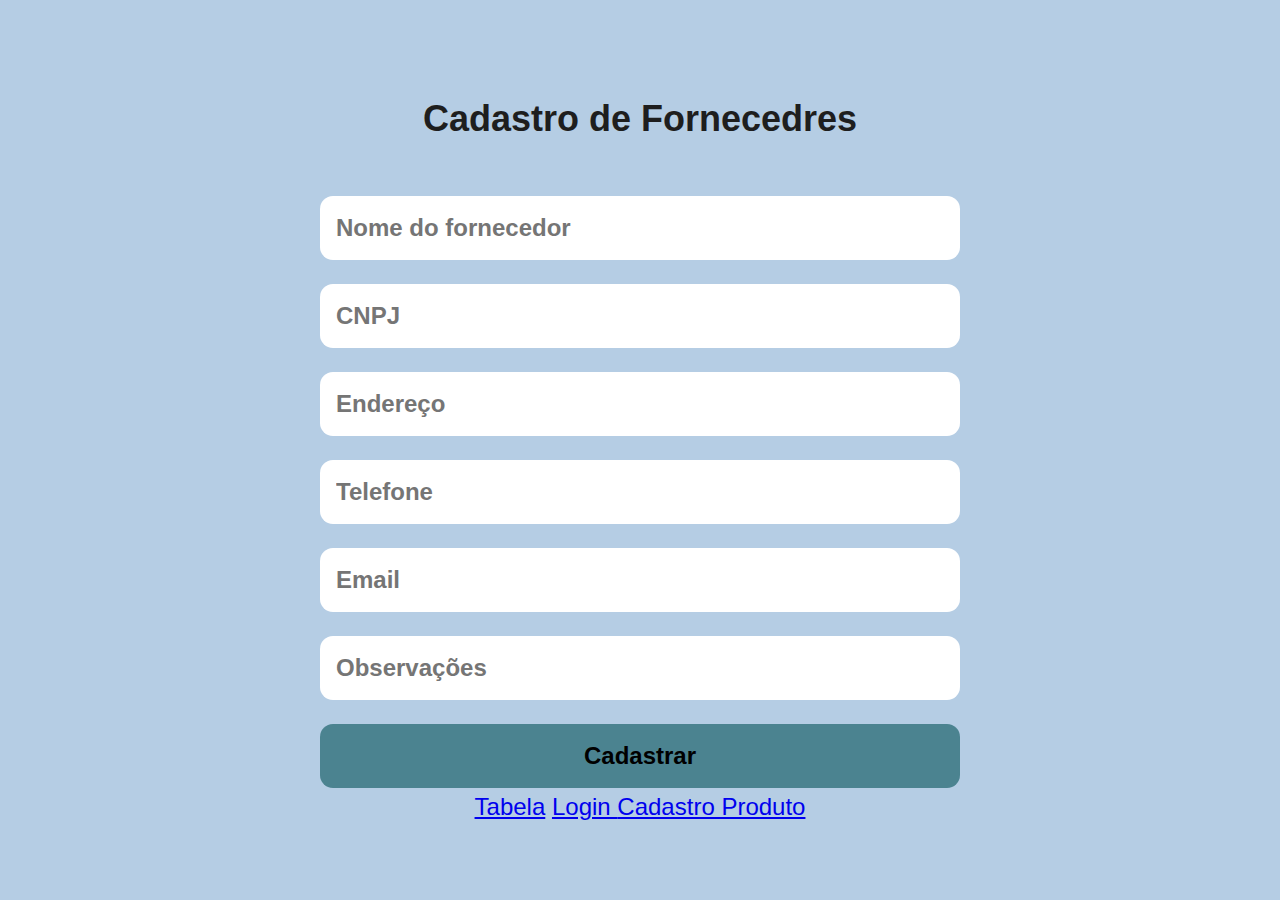
==== Sprint-1/cadastro_fornecedor.html @ cef705a7 "sprint 1 semi finalizada" ====
<!DOCTYPE html>
<html lang="en">
<head>
    <meta charset="UTF-8">
    <meta name="viewport" content="width=device-width, initial-scale=1.0">
    <link rel="stylesheet" href="style.css">
    <title>Document</title>
</head>
<body>
    <form>
        <div class="container-form">
            <h2>Cadastro de Fornecedres</h2>
            <div class="input-buttons">
                <input type="text" placeholder="Nome do fornecedor"> 
                <input type="text" placeholder="CNPJ">
                <input type="text" placeholder="Endereço">
                <input type="text" placeholder="Telefone">
                <input type="email" placeholder="Email">
                <input type="text" placeholder="Observações">
                <button>Cadastrar</button>
            </div>
            <a href="tabela_informacoes.html">Tabela</a>
            <a href="login.html"> Login </a>
            <a href="cadastro_produto.html">Cadastro Produto</a>
        </div>
    </form>
</body>
</html>
---- Sprint-1/style.css ----
*{
    box-sizing: border-box;
    margin: 0;
    padding: 0;
}

body{
    line-height: 1.6;
    background-color: #B5CDE4;
    font-family: Arial, Helvetica, sans-serif;
    color: #1E1E1E;
}

main{
    display: flex;
    justify-content: center;
    flex-direction: column;
}

form{
    display: flex;
    justify-content: center;
    align-items: center;
    margin-top: 10vh;
    flex: 1;
}

.container-form {
    width: 50%;
    min-width: 10rem;
    text-align: center;
    font-size: 1.5rem;
}

.input-buttons {
    margin-top: 3rem;
    display: flex;
    flex-direction: column;
    gap: 1.5rem;
}

input, button { /* configura os botoes e inputs */
    height: 4rem;
    border-radius: 13px;
    border: none;
    font-weight: bold;
    padding-left: 1rem;
    padding-right: 1rem;
    font-size: 1.5rem;
}

button {
    background-color: #4B8390;
    font-size: 1.5rem;
}

input::placeholder{
    color: #757575;
}


/* Parte somente para cadastro_produto.html */
.button-produtos{
    width: 25%;
    align-self: flex-end;
    overflow:hidden;
}

/* TABELAAAAAAAA AAAAAAAAAAAAAAAAAAAA */

.container-table {
    display: flex;
    justify-content: center;
    align-items: center;
    margin-top: 10vh;
    flex: 1;
}

table{
    border-collapse: separate;  
    border-spacing: 0;
    width: 70%;
}

thead {
    color: #f0f0f0;
    background-color: rgb(1, 63, 87);
}

thead th:first-child{
    padding-left: 1rem;
    padding-right: 1rem;
}

tbody {
    background-color: rgb(231, 238, 241);
}

tbody tr th{
    color: #f0f0f0;
    background-color: rgb(15, 117, 158);
}

td, th {
    border: 1px solid black;
    text-align: center;
    padding-top: 10px;
    padding-bottom: 10px;
    font-weight: 400;   
    font-size: 1.2rem;
}
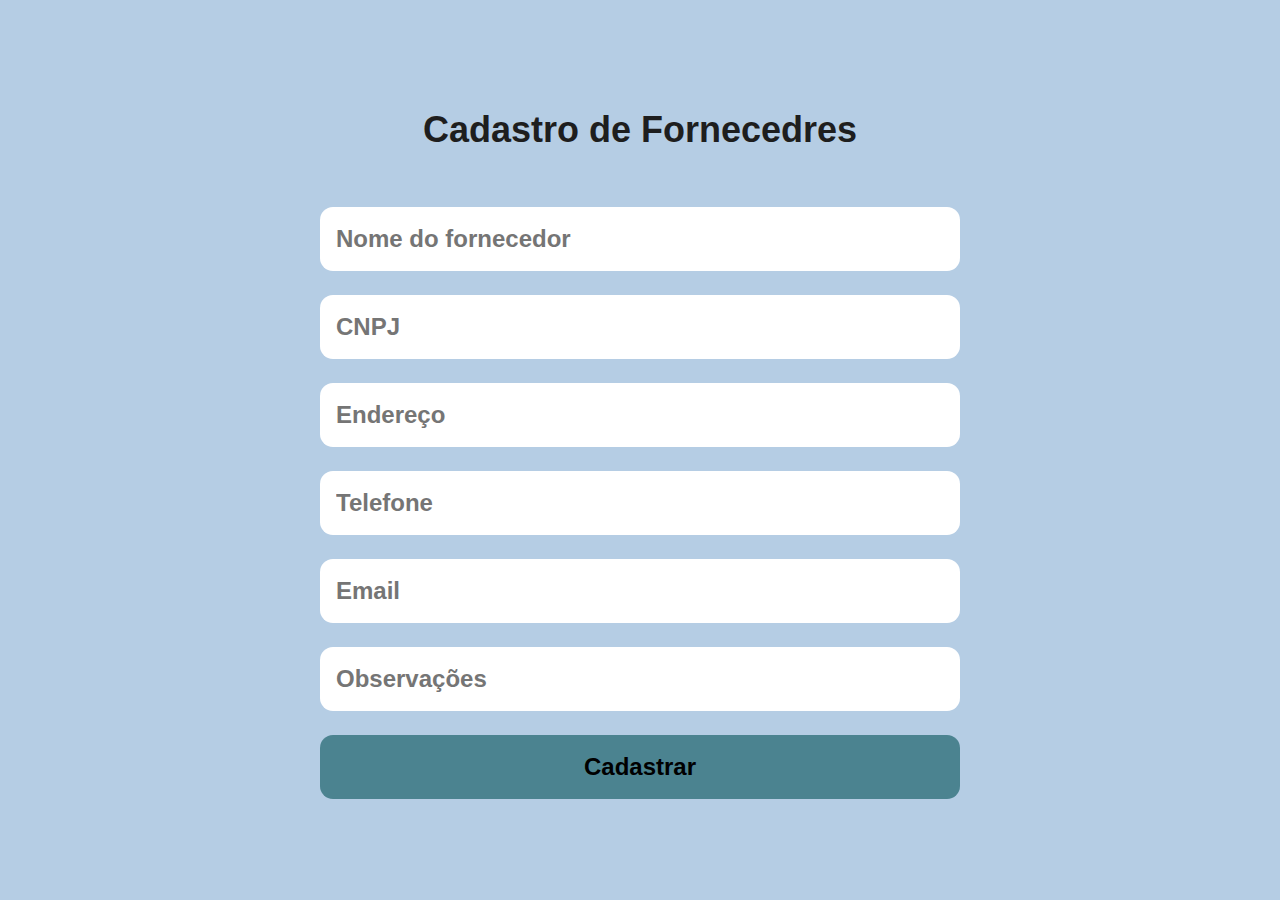
==== commit 373b8381: "finalização do site" ====
--- a/Sprint-1/cadastro_fornecedor.html
+++ b/Sprint-1/cadastro_fornecedor.html
@@ -1,10 +1,10 @@
 <!DOCTYPE html>
-<html lang="en">
+<html lang="pt-br">
 <head>
     <meta charset="UTF-8">
     <meta name="viewport" content="width=device-width, initial-scale=1.0">
     <link rel="stylesheet" href="style.css">
-    <title>Document</title>
+    <title>FutureByte</title>
 </head>
 <body>
     <form>
@@ -19,9 +19,6 @@
                 <input type="text" placeholder="Observações">
                 <button>Cadastrar</button>
             </div>
-            <a href="tabela_informacoes.html">Tabela</a>
-            <a href="login.html"> Login </a>
-            <a href="cadastro_produto.html">Cadastro Produto</a>
         </div>
     </form>
 </body>
--- a/Sprint-1/style.css
+++ b/Sprint-1/style.css
@@ -9,19 +9,19 @@
     background-color: #B5CDE4;
     font-family: Arial, Helvetica, sans-serif;
     color: #1E1E1E;
-}
 
-main{
     display: flex;
     justify-content: center;
     flex-direction: column;
+
+    height: 100vh;
+    width: 100vw;
 }
 
 form{
     display: flex;
     justify-content: center;
     align-items: center;
-    margin-top: 10vh;
     flex: 1;
 }
 
@@ -79,7 +79,7 @@
 table{
     border-collapse: separate;  
     border-spacing: 0;
-    width: 70%;
+    width: 90%;
 }
 
 thead {
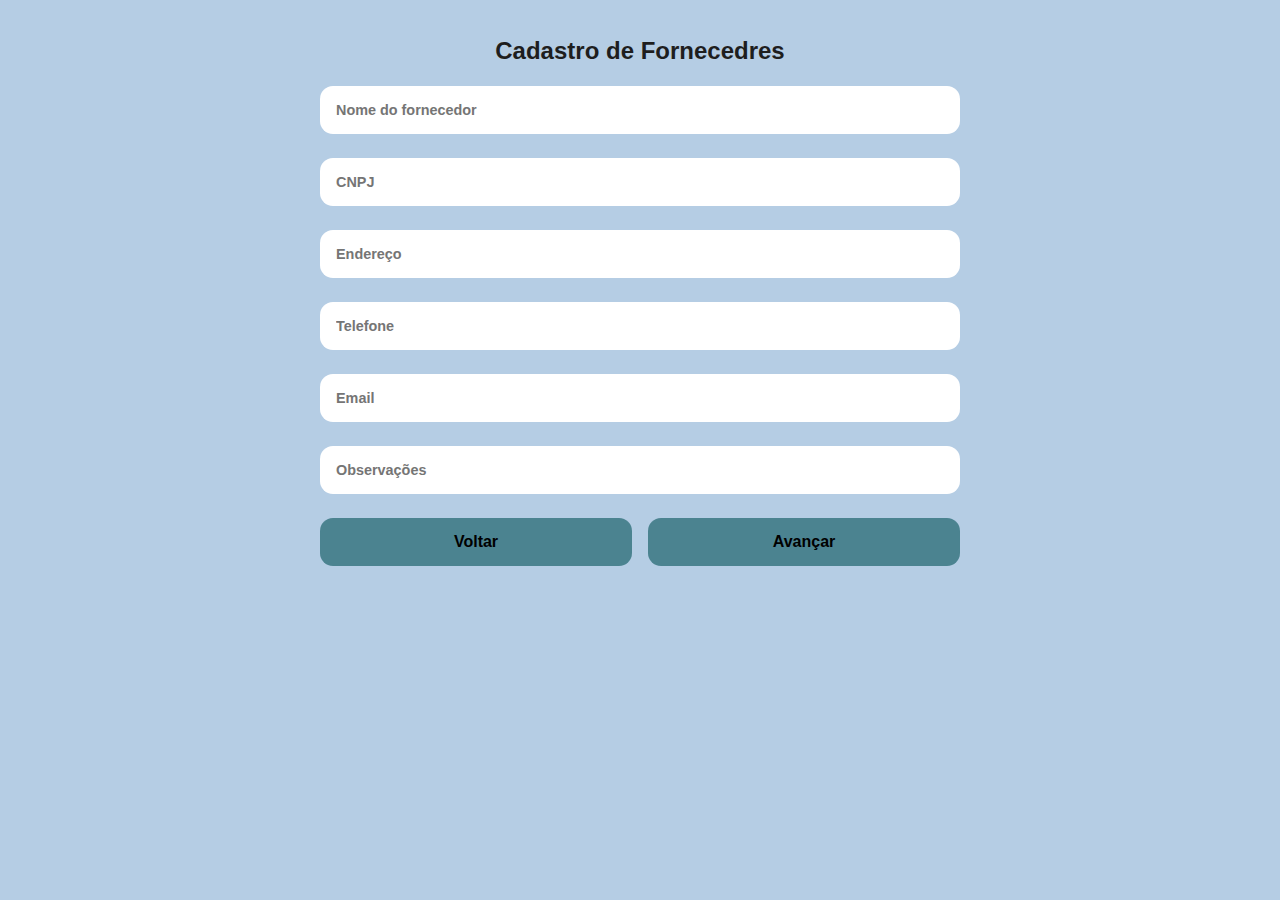
==== commit 4bd5a8c9: "etapa final 1.0" ====
--- a/Sprint-1/cadastro_fornecedor.html
+++ b/Sprint-1/cadastro_fornecedor.html
@@ -4,20 +4,31 @@
     <meta charset="UTF-8">
     <meta name="viewport" content="width=device-width, initial-scale=1.0">
     <link rel="stylesheet" href="style.css">
-    <title>FutureByte</title>
+    <title>Cadastrar Fornecedor FutureByte</title>
+
+    <script>
+        function cadastro_feito() {
+            window.alert("Dados salvos")
+        }
+    </script>
 </head>
-<body>
+<body class="tabela_form">
     <form>
         <div class="container-form">
             <h2>Cadastro de Fornecedres</h2>
             <div class="input-buttons">
-                <input type="text" placeholder="Nome do fornecedor"> 
-                <input type="text" placeholder="CNPJ">
-                <input type="text" placeholder="Endereço">
-                <input type="text" placeholder="Telefone">
-                <input type="email" placeholder="Email">
-                <input type="text" placeholder="Observações">
-                <button>Cadastrar</button>
+                <input type="text" id="nomeFornecedor" placeholder="Nome do fornecedor">
+                <input type="number" id="cnpj" placeholder="CNPJ">
+                <input type="text" id="endereco" placeholder="Endereço">
+                <input type="text" id="telefone" placeholder="Telefone">
+                <input type="email" id="email" placeholder="Email">
+                <input type="text" id="observacoes" placeholder="Observações">
+
+                
+                <div class="container-button">
+                    <a href="pagina_principal.html"><button type="button">Voltar</button></a>
+                    <a href="#"><button type="button" onclick="cadastro_feito()">Avançar</button></a>
+                </div>
             </div>
         </div>
     </form>
--- a/Sprint-1/style.css
+++ b/Sprint-1/style.css
@@ -6,16 +6,105 @@
 
 body{
     line-height: 1.6;
+    font-size: 16px;
     background-color: #B5CDE4;
     font-family: Arial, Helvetica, sans-serif;
     color: #1E1E1E;
-
-    display: flex;
-    justify-content: center;
-    flex-direction: column;
-
+}
+
+/* Body dos formularios e tabelas */
+.tabela_form{
+    margin-top: 2rem;
+}
+
+/* Body da pagina de login */
+.body_login {
+    margin-top: 0;
+}
+
+.container-login {
+    display: flex;
+    flex-direction: column;
+    justify-content: center;
     height: 100vh;
-    width: 100vw;
+}
+
+header {
+    width: 100%;
+    height: auto;
+    padding: 0.2rem;
+    text-align: center;
+    background-color: #4B8390;
+
+    text-transform: uppercase;
+}
+
+footer {
+    width: 100%;
+    height: 8vh;
+    margin-top: 10vh;
+    bottom: 0;
+    background-color: #4B8390;
+
+    display: flex;
+    justify-content: center;
+    align-items: center;
+    text-align: center;
+    text-transform: uppercase;
+
+    position: sticky;
+}
+
+.main_paginaPrincipal {
+    padding-top: 1rem;
+    height: 100%;
+
+    display: flex;
+    flex-direction: column;
+    align-items: center;
+}
+
+.main_paginaPrincipal h2 {
+    font-size: 2rem;
+}
+
+.cards-container {
+    margin-bottom: 2vh;
+    width: 70vw;
+
+    display: flex;
+    justify-content: space-around;
+    flex-wrap: wrap;
+}
+
+.card {
+    box-shadow: 0 0 10px rgba(0, 0, 0, 0.1);
+    border-radius: 50px;
+
+    width: 40%;
+    height: 30vh;
+    margin: 1rem;
+    background-color: #f0f0f0;
+
+    display: flex;
+    flex-direction: column;
+    align-items: center;
+    justify-content: space-around;
+}
+
+.card a {
+    text-decoration: none;
+    color: #007bff;
+    font-weight: bold;
+}
+
+.card h3 {
+    font-size: 1.5rem;
+}
+
+.card span {
+    align-items: center;
+    text-align: center;
 }
 
 form{
@@ -29,57 +118,88 @@
     width: 50%;
     min-width: 10rem;
     text-align: center;
-    font-size: 1.5rem;
+    font-size: 1rem;
 }
 
 .input-buttons {
-    margin-top: 3rem;
+    margin-top: 1rem;
     display: flex;
     flex-direction: column;
     gap: 1.5rem;
 }
 
-input, button { /* configura os botoes e inputs */
-    height: 4rem;
+select, input, button { /* configura os botoes e inputs */
+    height: 3rem;
     border-radius: 13px;
     border: none;
     font-weight: bold;
     padding-left: 1rem;
     padding-right: 1rem;
-    font-size: 1.5rem;
+    font-size: 0.9rem;
+    width: 100%;
+}
+
+.input-buttons a {
+    width: 100%;
 }
 
 button {
     background-color: #4B8390;
-    font-size: 1.5rem;
+    font-size: 1rem;
+}
+
+.container-button{
+    display: flex;
+    flex: 1;
+    gap: 1rem;
+}
+
+button:hover {
+    cursor: pointer;
 }
 
 input::placeholder{
     color: #757575;
 }
 
-
-/* Parte somente para cadastro_produto.html */
-.button-produtos{
-    width: 25%;
-    align-self: flex-end;
-    overflow:hidden;
+select {
+    color: #757575;
+}
+
+select option {
+    color: #757575;
+}
+
+select:hover{
+    cursor: pointer;
+}
+
+.button_tabelas {
+    padding-top: 1rem;
+    display: flex;
+    justify-content: center;
+}
+
+.button_tabelas a {
+    max-width: 30%;
+    width: 30%;
 }
 
 /* TABELAAAAAAAA AAAAAAAAAAAAAAAAAAAA */
 
 .container-table {
-    display: flex;
-    justify-content: center;
-    align-items: center;
-    margin-top: 10vh;
+    margin-top: 8.7vh;
     flex: 1;
+    margin-left: 1rem;
+    margin-right: 1rem;
+
+    overflow-x: auto;
 }
 
 table{
-    border-collapse: separate;  
+    border-collapse: collapse;
     border-spacing: 0;
-    width: 90%;
+    width: 100%;
 }
 
 thead {
@@ -88,8 +208,8 @@
 }
 
 thead th:first-child{
-    padding-left: 1rem;
-    padding-right: 1rem;
+    padding-left: 0.8rem;
+    padding-right: 0.8rem;
 }
 
 tbody {
@@ -104,8 +224,13 @@
 td, th {
     border: 1px solid black;
     text-align: center;
-    padding-top: 10px;
-    padding-bottom: 10px;
+    padding-top: 5px;
+    padding-bottom: 5px;
     font-weight: 400;   
-    font-size: 1.2rem;
+    font-size: 1rem;
+}
+
+.nome_produto {
+    text-align: start;
+    padding-left: 1rem;
 }